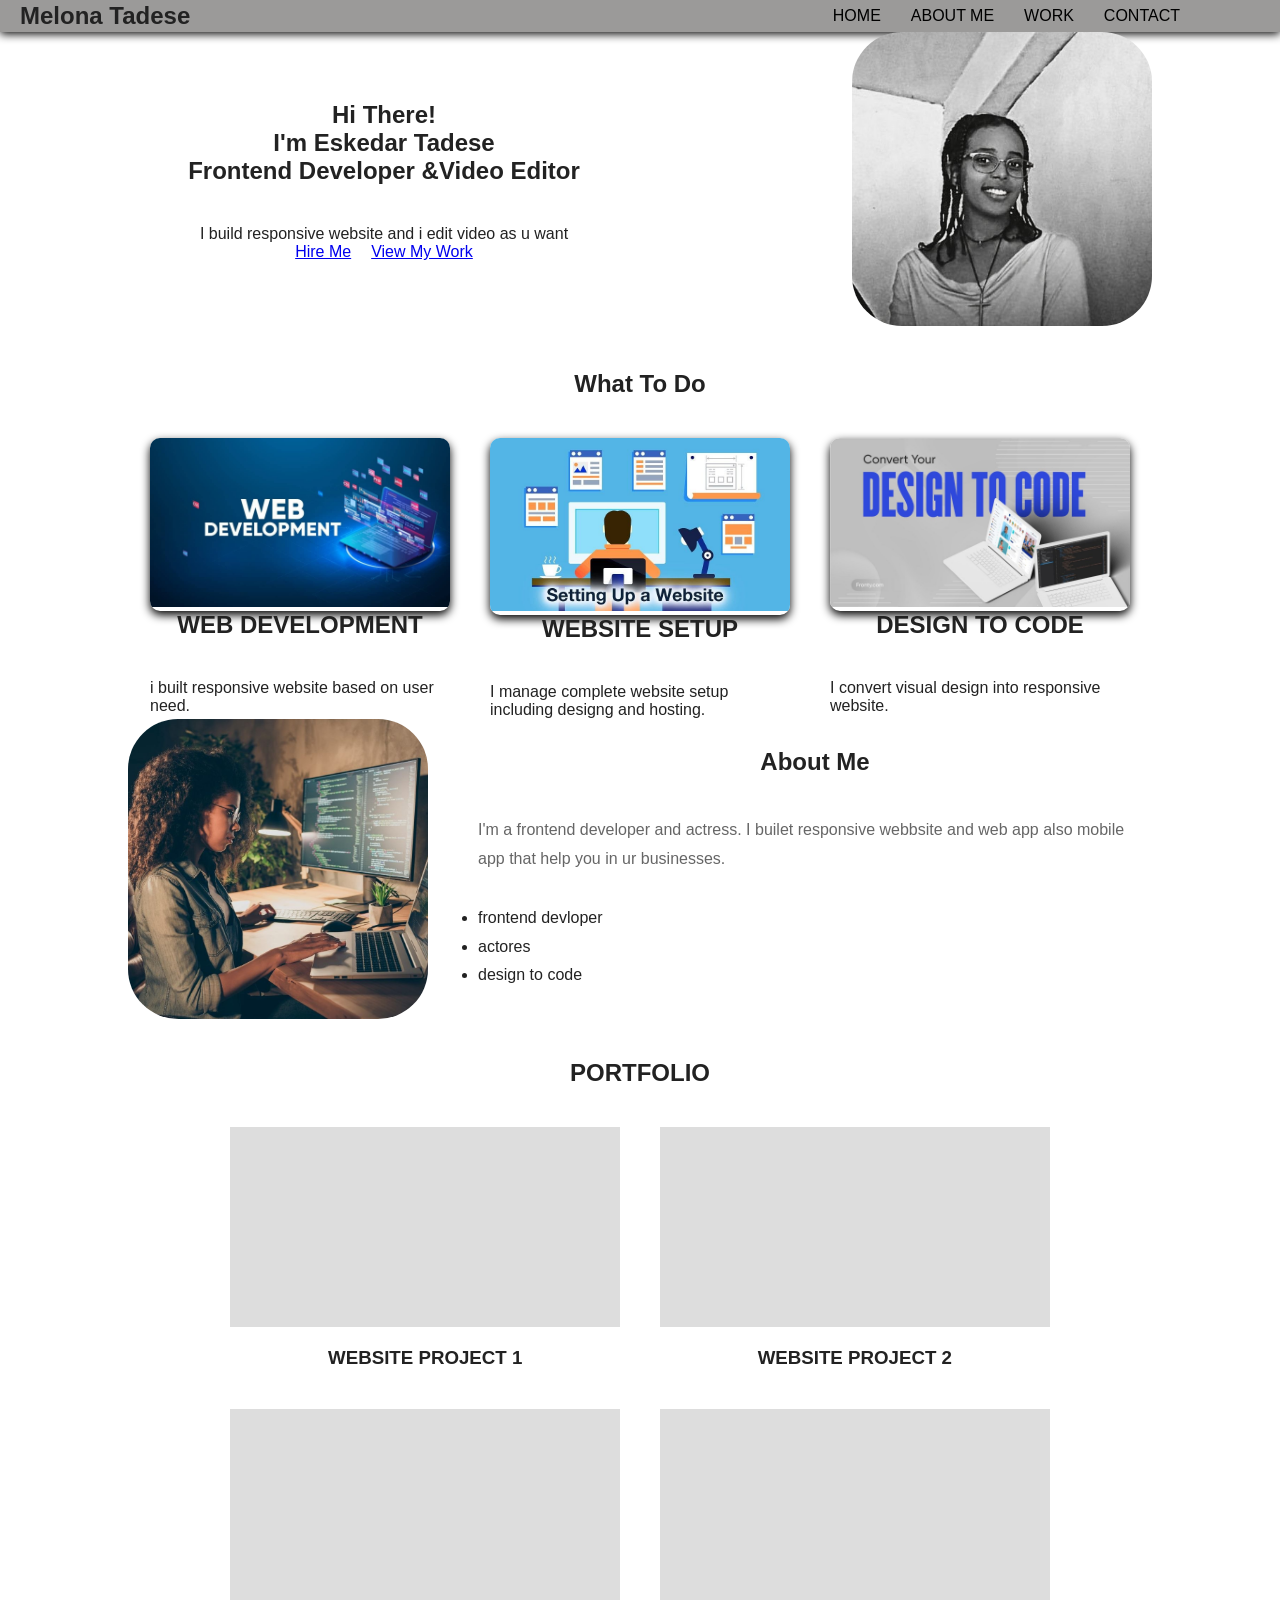
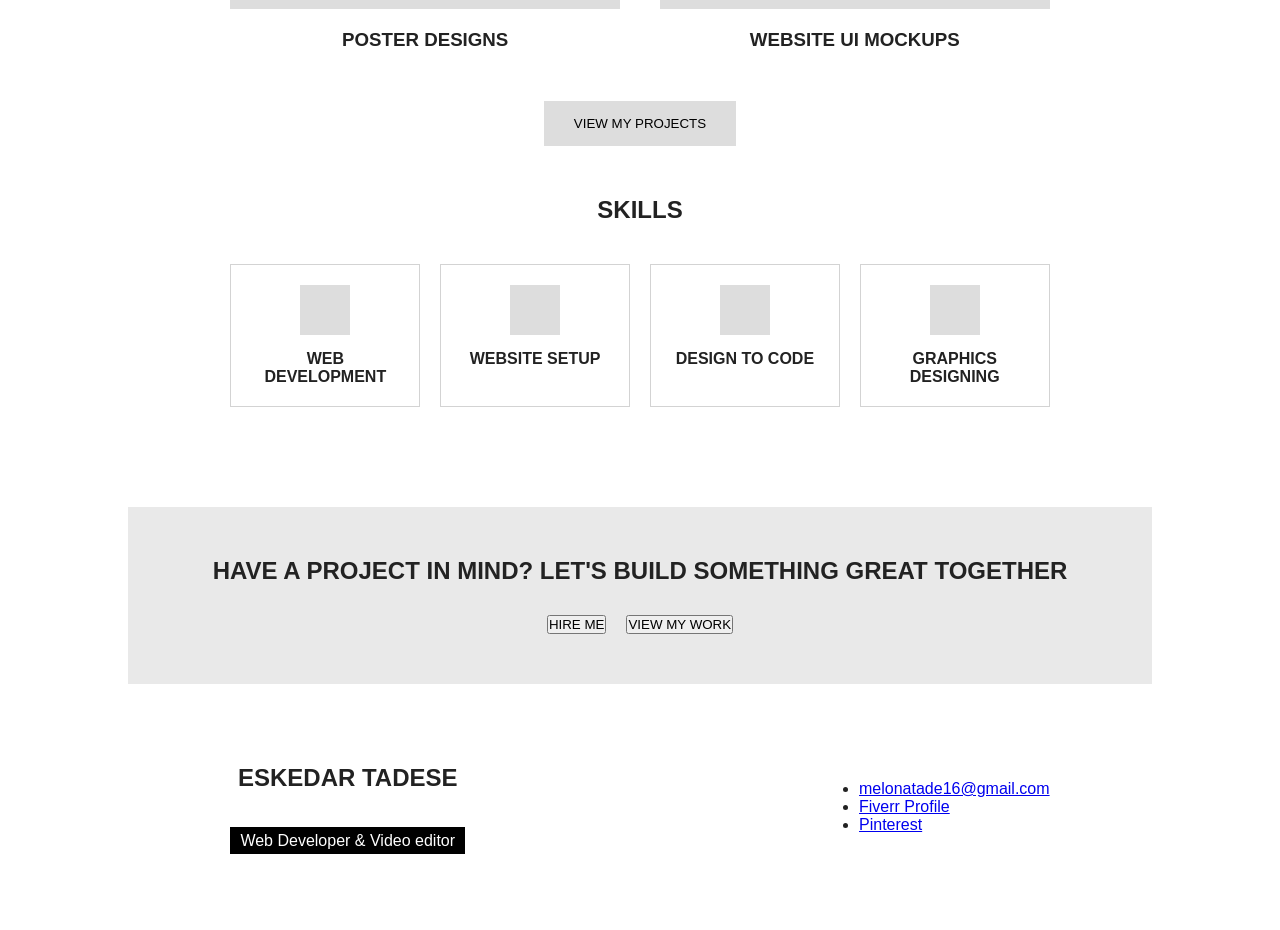
==== personal-portfolio-website/index.html @ 03c0595d "add the first personal portifolio" ====
<!DOCTYPE html>
<html lang="en">
<head>
    <meta charset="UTF-8">
    <meta name="viewport" content="width=device-width, initial-scale=1.0">
    <title>portifolio website</title>
    <link rel="stylesheet" href="style.css">
</head>
<body>
    <header>
        <h2>Melona Tadese</h2>
    <nav class="nav">
       <section id="home"><a class="active" href="home">HOME</a></section> 
        <section id="about"><a href="about">ABOUT ME</a></section>
        <section id="work"><a href="work">WORK</a></section>
        <section id="contact"><a href="contact">CONTACT</a></section>
    </nav>
    </header>
    <div class="container">
    <section class="hero">
        <div class="left">
          <h1>Hi There!</h1>
          <h1>I'm Eskedar Tadese</h1>
          <h2>Frontend Developer &Video Editor</h2>
          <p>I build responsive website and i edit video as u want</p>
                <div class="buttons">
        <a href="#contact" class="btn primary">Hire Me</a>
        <a href="#" class="btn secondary">View My Work</a>
       </div>
        </div>
        <div class="right">
          <img src="profile.png" alt="image">
        </div>

    </section>
    <section class="services-section">
                <h2>What To Do</h2>
    </section>
    <section class="services">

        <div class="service">
        <div class="card">
            <img src="webdev.png" alt="development">
             </div>
            <h2>WEB DEVELOPMENT</h2>
            <P>i built responsive website based on user need.</P>
            </div>
            <div class="service">
        <div class="card">
            <img src="design.png" alt="design">
             </div>
            <h2>WEBSITE SETUP</h2>
            <P> I manage complete website setup including designg and hosting.</P>
            </div>
        <div class="service">
        <div class="card">
            <img src="code.png" alt="code">
             </div>
            <H2>DESIGN TO CODE</H2>
            <p>I convert visual design into responsive website.</p>
            </div>


    </section>
    <section class="about">
        <div class="about-image">
            <img src="girl.png" alt="girl in tech image">
        </div>
        <div class="about-text">
            <h2>About Me</h2>
            <p>I'm a frontend developer and actress.
                I builet responsive webbsite and  web app also mobile app that help you in ur businesses.</p>
            <ul class="check-list">
                <li>frontend devloper</li>
                <li>actores</li>
                <li>design to code </li>
            </ul>
           </div> 
    </section>
     <section class="container">
    <h2 class="title">PORTFOLIO</h2>

    <div class="portfolio">

        <div class="project">
            <div class="project-img"></div>
            <h3>WEBSITE PROJECT 1</h3>
        </div>

        <div class="project">
            <div class="project-img"></div>
            <h3>WEBSITE PROJECT 2</h3>
        </div>

        <div class="project">
            <div class="project-img"></div>
            <h3>POSTER DESIGNS</h3>
        </div>

        <div class="project">
            <div class="project-img"></div>
            <h3>WEBSITE UI MOCKUPS</h3>
        </div>

    </div>

    <button class="center-btn">VIEW MY PROJECTS</button>
</section>
    <section class="container">
        <h2>SKILLS</h2>
        <div class="skills">
            <div class="skill">
                <div class="icon"></div>
                <h4>WEB DEVELOPMENT</h4>
            </div>
            <div class="skill">
                <div class="icon"></div>
                <h4>WEBSITE SETUP</h4>
            </div>
            <div class="skill">
                <div class="icon"></div>
                <h4>DESIGN TO CODE</h4>
            </div>
            <div class="skill">
                <div class="icon"></div>
                <h4>GRAPHICS DESIGNING</h4>
            </div>
        </div>
    </section>
    <section class="cta">
        <h2>HAVE A PROJECT IN MIND? LET'S BUILD SOMETHING GREAT TOGETHER</h2>
        <div class="buttons">
            <button>HIRE ME</button>
            <button>VIEW MY WORK</button>
        </div>
    </section>
    <footer>
        <div class="footer">
        <div>
            <h2> ESKEDAR TADESE</h2>
            <span>Web Developer & Video editor</span>
        </div>
        <div>
            <ul>
                <li><a href="mailto:melonatade16@gmail.com">melonatade16@gmail.com</a></li>
                <li><a href="https://www.fiverr.com/eskedartadese" target="_blank">Fiverr Profile</a></li>
                <li><a href="https://www.pinterest.com/eskedartadese" target="_blank">Pinterest</a></li>
            </ul>
        </div>
        </div>
    </footer>
    </div>

</body>
</html>
---- personal-portfolio-website/style.css ----
*{
    margin: 0;
    padding: 0;
    box-sizing: border-box;
    font-family: arial,sans-serif;
}

body{
    background: #fff;
    color: #222;
}
.container{
    width:80%;
    margin:auto;
    max-width: 1200px;
}
header{
    display: flex;
    justify-content:space-between;
    align-items:center;
    background-color: rgb(155, 154, 153);
    padding: 2px 20px;

    box-shadow: 0 2px 10px rgb(0, 0, 0.1);
}
nav{
    display:flex;
    gap: 30px;
    padding-right: 80px;
}
nav a{
    text-decoration:none;
    color: black;
    font-weight: 300;
}
.hero{
    display: flex;
    justify-content: space-between;
    align-items: center;
    gap: 50px;

}
.left{
    width: 50%;
}
.hero-text h2{
    font-size:40px;
    margin-bottom:10px;
}

.hero-text h1{
    font-size:50px;
    margin-bottom:20px;
}
.buttons{
    display: flex;
    gap: 20px;
    justify-content: center;
}
.buttons btn primary{
    padding: 15px 30px;
    border: none;
    background: #ddd;
    cursor: pointer;
}
.left{
    text-align: center;
}
.right{
    text-align: center;

}
.right img{
    width: 300px;
    border-radius: 50px;
}

.services-section{
    text-align:center;
    margin-top: 40px;
}
.services{
    
    display: flex;
    gap: 40px;
    justify-content: center;
    flex-wrap: wrap;
}
.service{
    width:300px;
}
.card{
    width: 300px;
    border-radius: 10px;
    overflow: hidden;
    box-shadow: 0 4px 10px rgb(0, 0,0.1);
    text-align: center;

}
.card img{
    width: 100%;
    height: auto;
}
.service h3{
    margin: 15px;
}
.card p{
    color: #555;
}
.about{
    display: flex;
    gap: 50px;
    align-items: center;
    margin-bottom: 40px;
}
.about-image{
    width: 300px;
    height: 300px;
    border-radius: 50px;
}
.about-image img{
    width: 100%;
    height: 100%;
    object-fit: cover;
    border-radius: 50px;
}
.about-text{
    flex: 1;
}
.about-text h2{
    margin-bottom: 20px;
}
.about-text p{
    color: #666;
    line-height: 1.8;
    margin-bottom: 30px;
}
.about-text ul{
   margin-top: 20px;
   line-height: 1.8;
}
.portfolio{
    display: grid;
    grid-template-columns: repeat(2,1fr);
    gap: 40px;
}
.project-img{
    height: 200px;
    background: #ddd;
    margin-bottom: 20px;
}
.project{
    text-align: center;
}
.center-btn{
    display: block;
    margin: 50px auto;
    padding: 15px 30px;
    border: none;
    background: #ddd;
}
.skills{
    display: grid;
    grid-template-columns: repeat(4,1fr);
    gap: 20px;
    margin-bottom: 100px;
    
}
.skill{
    border: 1px solid lightgray;
    padding: 20px;
    text-align: center;
}
.container h2{
    text-align: center;
    margin-bottom: 40px;
}
.icon{
    width: 50px;
    height: 50px;
    background: #ddd;
    margin: auto;
    margin-bottom: 15px;
}
.cta{
    background: #e9e9e9;
   padding: 50px;
       text-align: center;
}
.cta h2{
    margin-bottom: 30px;
}
footer{
    padding-top: 80px;
    padding-bottom: 80px;
}
.footer{
    display: flex;
    justify-content: space-between;
    width: 80%;
    margin: auto;
    align-items: center;
}
footer span{
    background: black;
    color: white;
    padding: 5px 10px;
}
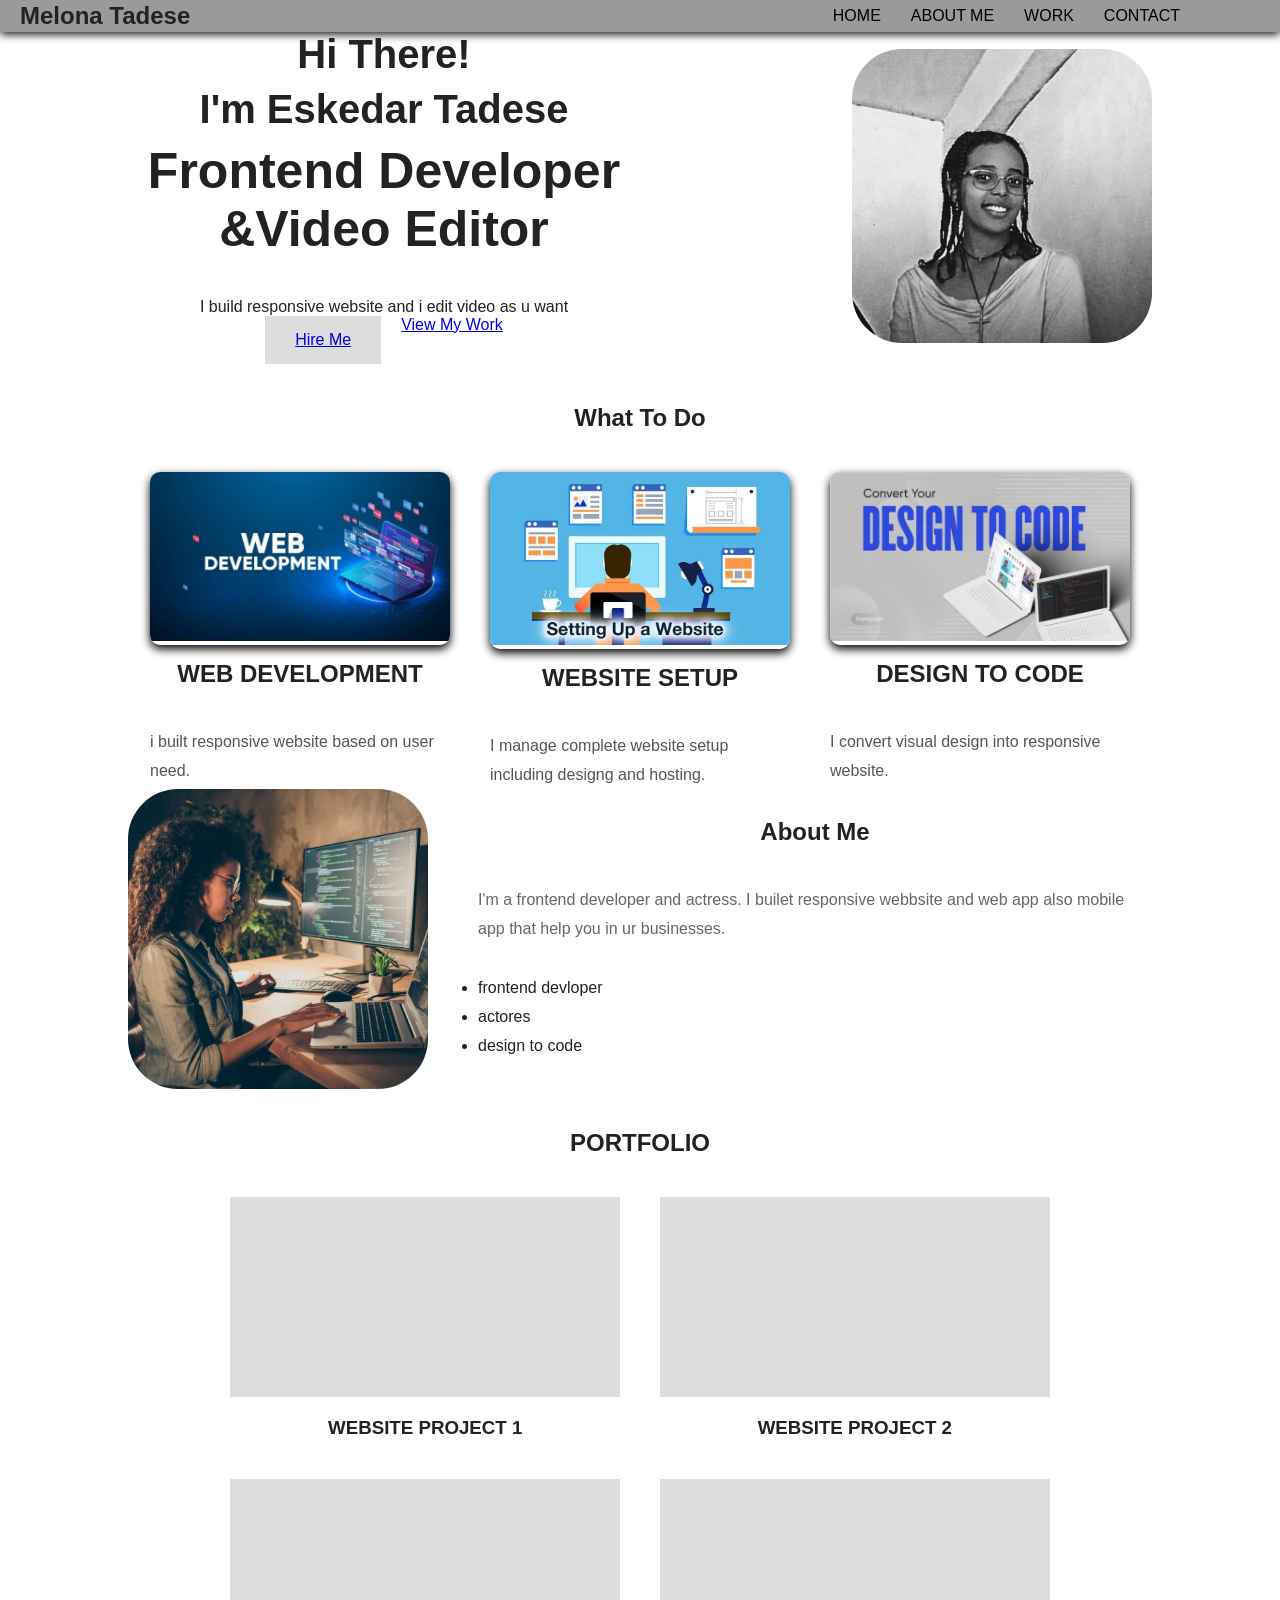
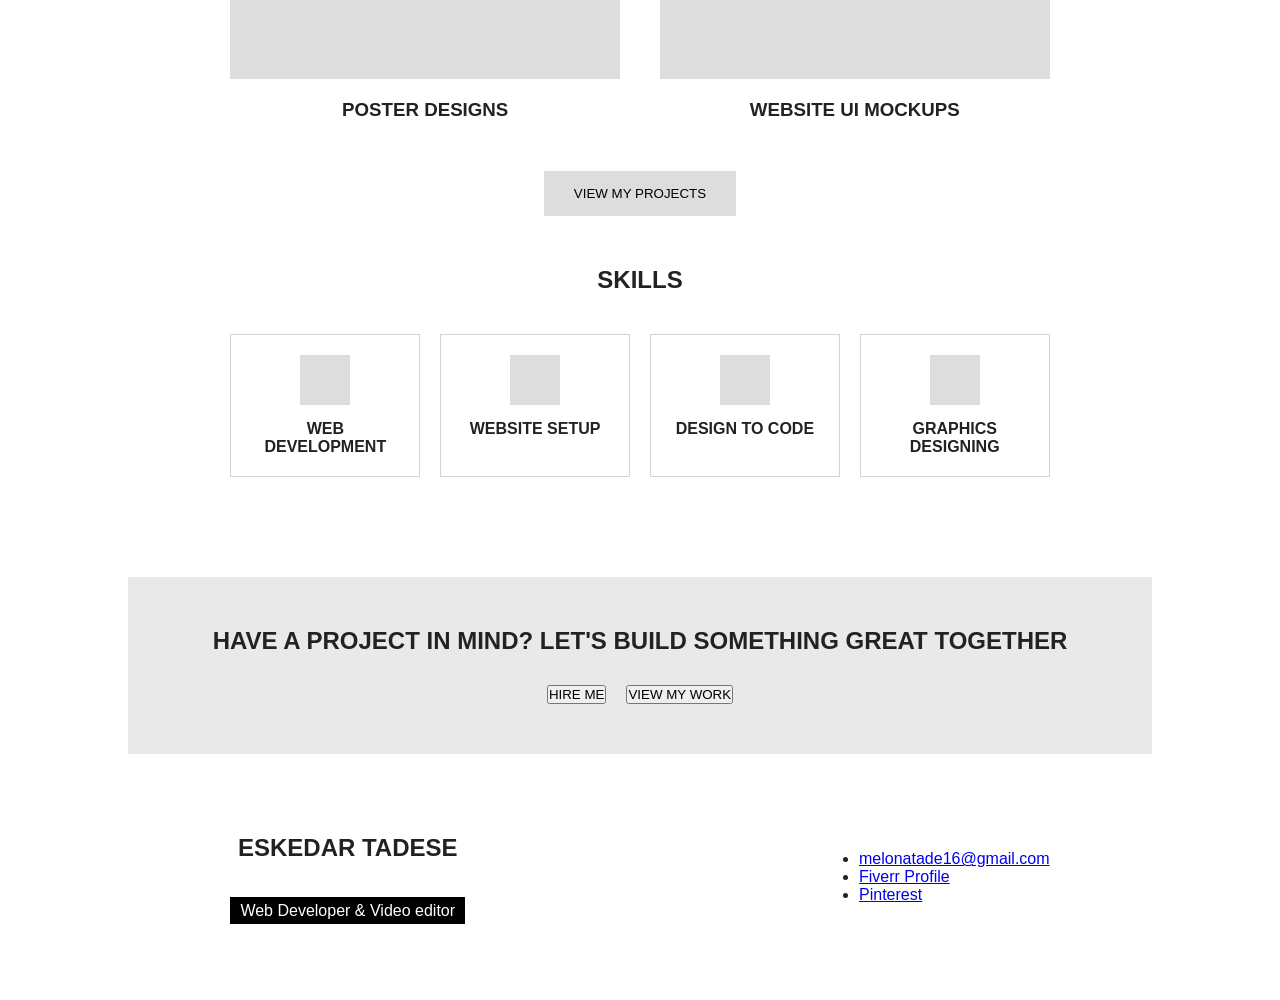
==== commit da46dcc6: "add screenshot of my portifolio" ====
--- a/personal-portfolio-website/index.html
+++ b/personal-portfolio-website/index.html
@@ -10,10 +10,10 @@
     <header>
         <h2>Melona Tadese</h2>
     <nav class="nav">
-       <section id="home"><a class="active" href="home">HOME</a></section> 
-        <section id="about"><a href="about">ABOUT ME</a></section>
-        <section id="work"><a href="work">WORK</a></section>
-        <section id="contact"><a href="contact">CONTACT</a></section>
+       <section id="#home"><a class="active" href="home">HOME</a></section> 
+        <section id="#about"><a href="about">ABOUT ME</a></section>
+        <section id="#work"><a href="work">WORK</a></section>
+        <section id="#contact"><a href="contact">CONTACT</a></section>
     </nav>
     </header>
     <div class="container">
@@ -150,6 +150,5 @@
         </div>
     </footer>
     </div>
-
 </body>
 </html>
--- a/personal-portfolio-website/style.css
+++ b/personal-portfolio-website/style.css
@@ -43,12 +43,12 @@
 .left{
     width: 50%;
 }
-.hero-text h2{
+.left h1{
     font-size:40px;
     margin-bottom:10px;
 }
 
-.hero-text h1{
+.left h2{
     font-size:50px;
     margin-bottom:20px;
 }
@@ -57,7 +57,7 @@
     gap: 20px;
     justify-content: center;
 }
-.buttons btn primary{
+.primary{
     padding: 15px 30px;
     border: none;
     background: #ddd;
@@ -71,6 +71,7 @@
 
 }
 .right img{
+    max-width: 100%;
     width: 300px;
     border-radius: 50px;
 }
@@ -78,6 +79,7 @@
 .services-section{
     text-align:center;
     margin-top: 40px;
+
 }
 .services{
     
@@ -101,11 +103,12 @@
     width: 100%;
     height: auto;
 }
-.service h3{
+.service h2{
     margin: 15px;
 }
-.card p{
+.service p{
     color: #555;
+    line-height: 1.8;
 }
 .about{
     display: flex;
@@ -185,7 +188,8 @@
 .cta{
     background: #e9e9e9;
    padding: 50px;
-       text-align: center;
+   text-align: center;
+   margin-top: 80px;
 }
 .cta h2{
     margin-bottom: 30px;
@@ -206,3 +210,45 @@
     color: white;
     padding: 5px 10px;
 }
+@media (max-width:768px){
+
+    header{
+        flex-direction:column;
+        padding:20px;
+    }
+
+    nav{
+        padding-right:0;
+        gap:20px;
+        flex-wrap:wrap;
+        justify-content:center;
+    }
+
+    .hero{
+        flex-direction:column;
+        text-align:center;
+    }
+
+    .left{
+        width:100%;
+    }
+
+    .about{
+        flex-direction:column;
+        text-align:center;
+    }
+
+    .portfolio{
+        grid-template-columns:1fr;
+    }
+
+    .skills{
+        grid-template-columns:repeat(2,1fr);
+    }
+
+    .footer{
+        flex-direction:column;
+        gap:30px;
+        text-align:center;
+    }
+}
